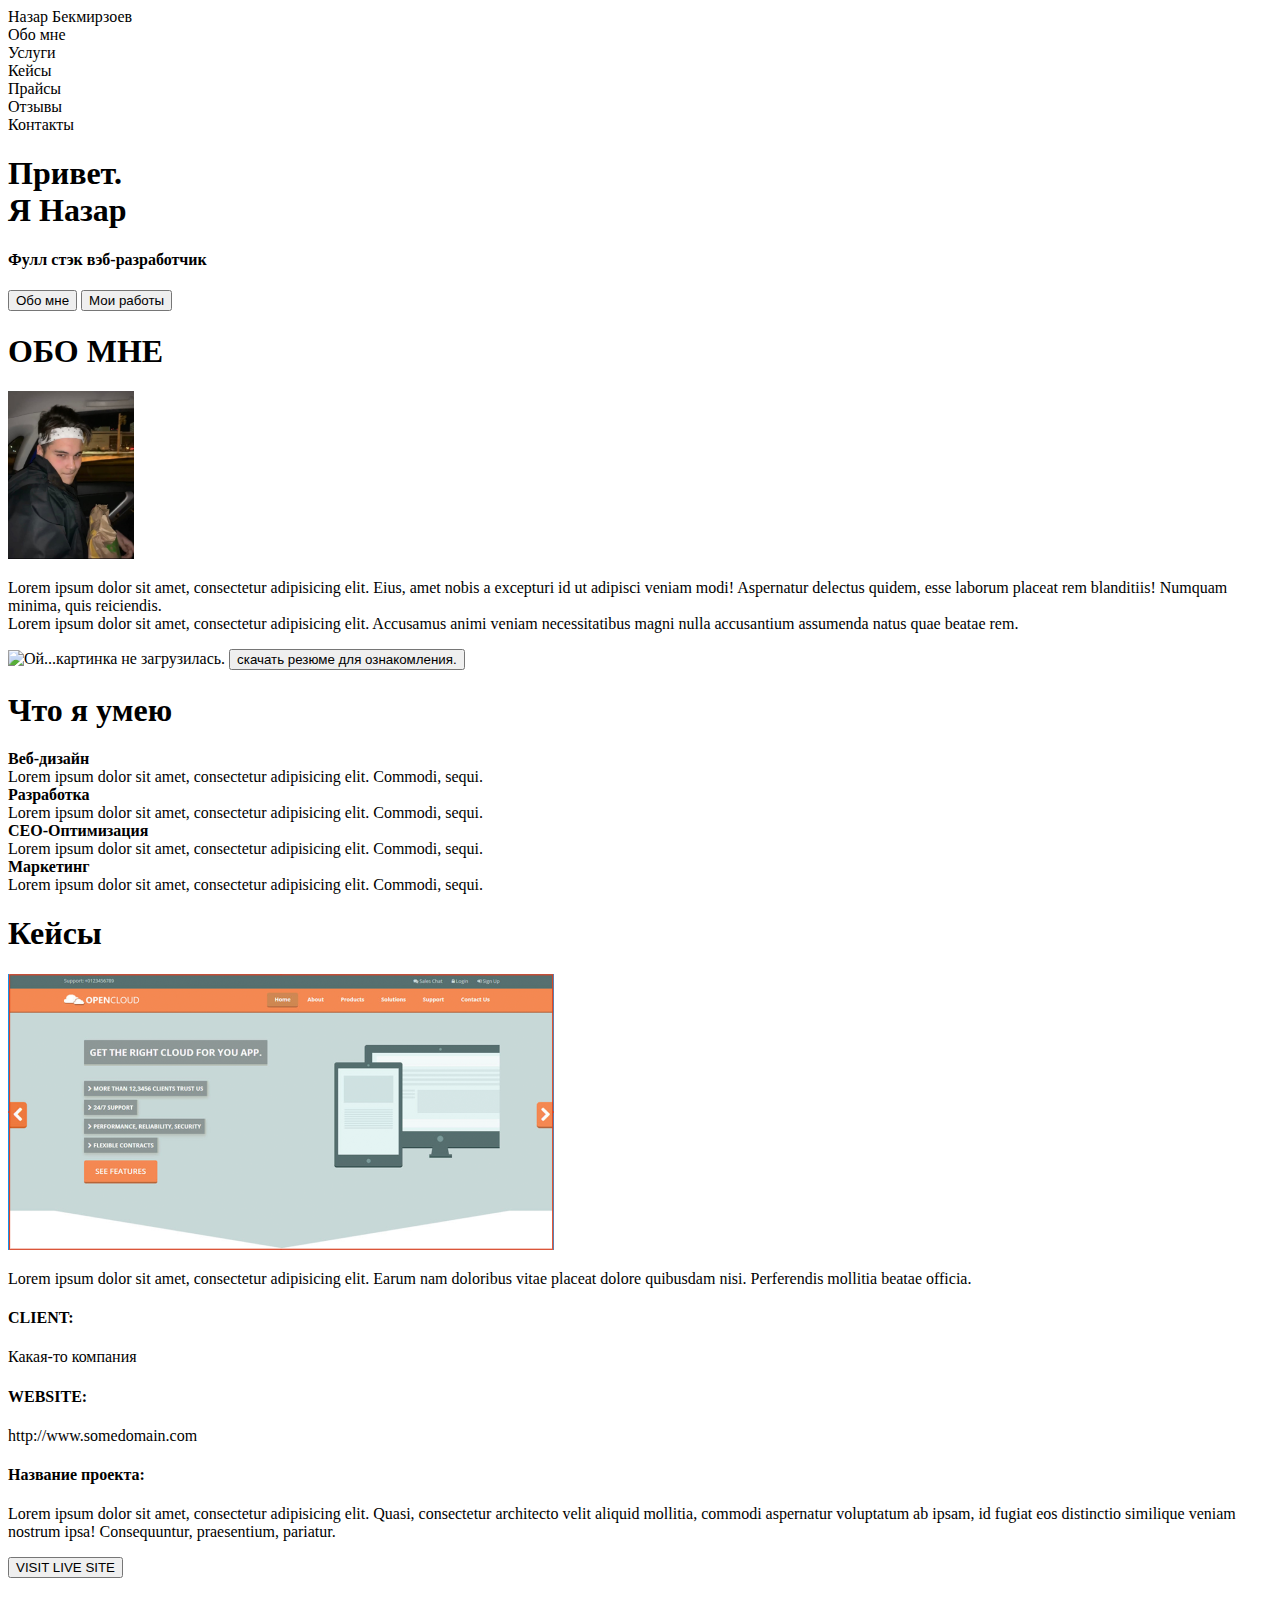
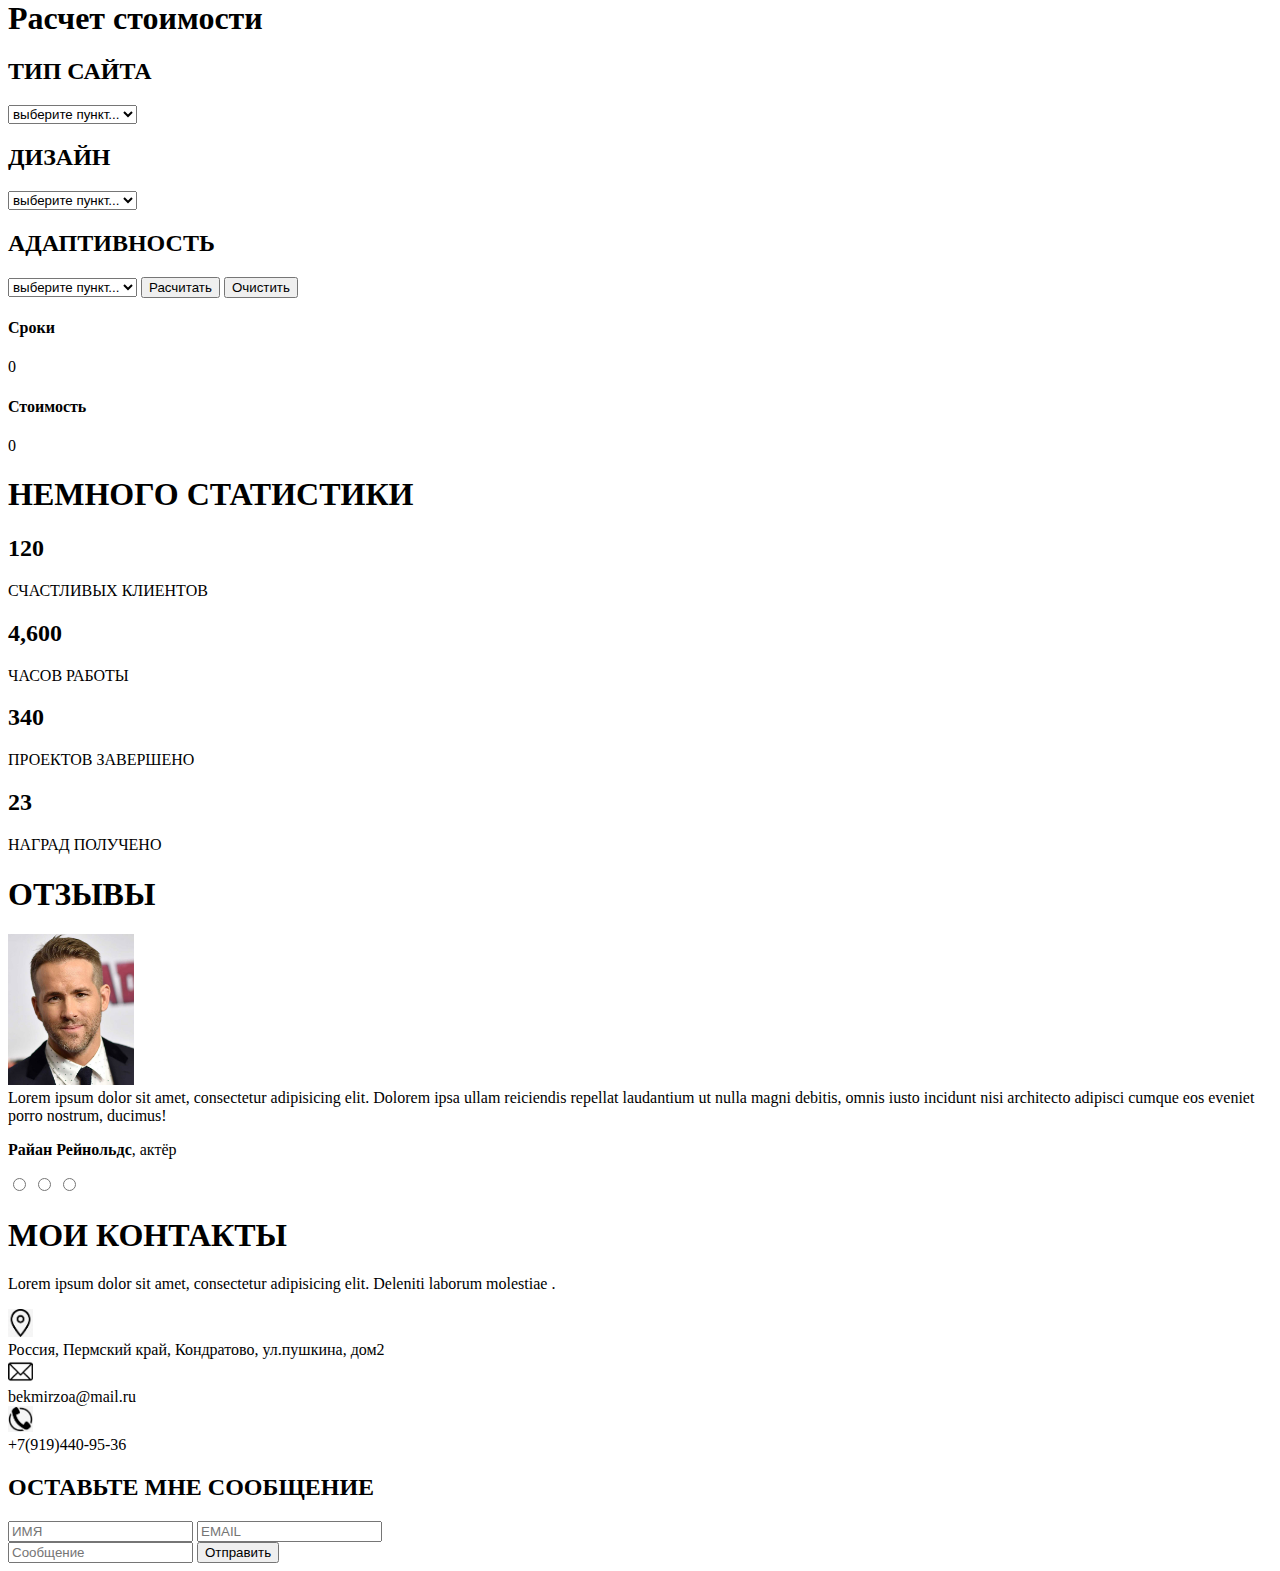
==== MyProject/index.html @ 22c027e5 "Add files via upload" ====
<!DOCTYPE html>
<html lang="en">

<head>
    <meta charset="UTF-8">
    <meta name="discription" content="Это моя первая страница вэбавтора...">
    <meta name="author" content="Nazar">
    <meta name="robots" content="all">
    <meta property="og:title">
    <title>Назар. Первая практика</title>
</head>

<body>
    <Header>
        <nav>
            <div class="logo">Назар Бекмирзоев</div>
            <div class="menu"></div>
            <li>Обо мне</li>
            <li>Услуги</li>
            <li>Кейсы</li>
            <li>Прайсы</li>
            <li>Отзывы</li>
            <li>Контакты</li>
        </nav>
    </Header>
    <div class="main">
        <div class="title__conainer">
            <h1>Привет. <br>Я Назар </h1>
            <h4>Фулл стэк вэб-разработчик</h4>
            <input type="submit" value="Обо мне">
            <input type="submit" value="Мои работы">
            <h1>ОБО МНЕ</h1> <img width=10% src="src/img/%D0%BD%D0%B0%D0%B7%D0%B0%D1%80.jpg" alt="">
            <p>Lorem ipsum dolor sit amet, consectetur adipisicing elit. Eius, amet nobis a excepturi id ut adipisci veniam modi! Aspernatur delectus quidem, esse laborum placeat rem blanditiis! Numquam minima, quis reiciendis.
                <br> Lorem ipsum dolor sit amet, consectetur adipisicing elit. Accusamus animi veniam necessitatibus magni nulla accusantium assumenda natus quae beatae rem. </p> <img width=2% src="https://encrypted-tbn0.gstatic.com/images?q=tbn:ANd9GcRUoKdxsr9rNKxUv9WUx3dNxDLWxUiOtgO8PGc4T6aV1w&s" alt="Ой...картинка не загрузилась.">
            <input type="submit" value="скачать резюме для ознакомления.">
            <h1>Что я умею</h1>
            <li><span><b>Веб-дизайн</b><br>Lorem ipsum dolor sit amet, consectetur adipisicing elit. Commodi, sequi.</span></li>
            <li><span><b>Разработка</b><br>Lorem ipsum dolor sit amet, consectetur adipisicing elit. Commodi, sequi.</span></li>
            <li><span><b>CEO-Оптимизация</b><br>Lorem ipsum dolor sit amet, consectetur adipisicing elit. Commodi, sequi.</span></li>
            <li><span><b>Маркетинг</b><br>Lorem ipsum dolor sit amet, consectetur adipisicing elit. Commodi, sequi.</span></li>
            <h1>Кейсы</h1> <img src="src/img/%D0%9A%D0%95%D0%99%D0%A1%D0%AB.png" alt="Ой...картинка не загрузилась.">
            <p>Lorem ipsum dolor sit amet, consectetur adipisicing elit. Earum nam doloribus vitae placeat dolore quibusdam nisi. Perferendis mollitia beatae officia.</p>
            <h4>CLIENT:</h4>
            <p>Какая-то компания</p>
            <h4>WEBSITE:</h4>
            <p>http://www.somedomain.com</p>
            <h4>Название проекта:</h4>
            <p>Lorem ipsum dolor sit amet, consectetur adipisicing elit. Quasi, consectetur architecto velit aliquid mollitia, commodi aspernatur voluptatum ab ipsam, id fugiat eos distinctio similique veniam nostrum ipsa! Consequuntur, praesentium, pariatur.</p>
            <input type="button" value="VISIT LIVE SITE">
            <h1>Расчет стоимости</h1>
            <form action="a">
                <h2>ТИП САЙТА</h2>
                <select name="list1" id="list2">
                    <option value="opt1">выберите пункт...</option>
                    <option value="opt2">пункт1</option>
                    <option value="opt3">пункт2</option>
                    <option value="opt4">пункт3</option>
                </select>
                <h2>ДИЗАЙН</h2>
                <select name="list2" id="list3">
                    <option value="opt1">выберите пункт...</option>
                    <option value="opt2">пункт1</option>
                    <option value="opt2">пункт2</option>
                    <option value="opt2">пункт3</option>
                </select>
                <h2>АДАПТИВНОСТЬ</h2>
                <select name="list3" id="list4">
                    <option value="opt1">выберите пункт...</option>
                    <option value="opt2">пункт1</option>
                    <option value="opt2">пункт2</option>
                    <option value="opt2">пункт3</option>
                </select>
                <input type="button" value="Расчитать">
                <input type="reset" value="Очистить"> </form>
            <h4>Сроки</h4> <span>0</span>
            <h4>Стоимость</h4> <span>0</span>
            <h1>НЕМНОГО СТАТИСТИКИ</h1>
            <h2>120</h2> <span>СЧАСТЛИВЫХ КЛИЕНТОВ</span>
            <h2>4,600</h2> <span>ЧАСОВ РАБОТЫ</span>
            <h2>340</h2> <span>ПРОЕКТОВ ЗАВЕРШЕНО</span>
            <h2>23</h2> <span>НАГРАД ПОЛУЧЕНО</span>
            <h1>ОТЗЫВЫ</h1> <img width=10% src="src/img/%D1%80%D0%B0%D0%B9%D0%B0%D0%BD.jpg" alt="Ой...картинка не загрузилась."> <span><br>Lorem ipsum dolor sit amet, consectetur adipisicing elit. Dolorem ipsa ullam reiciendis repellat laudantium ut nulla magni debitis, omnis iusto incidunt nisi architecto adipisci cumque eos eveniet porro nostrum, ducimus!</span>
            <p><b>Райан Рейнольдс</b>, актёр</p>
            <input type="radio" name "text_input1" value="1">
            <input type="radio" name "text_input1" value="2">
            <input type="radio" name "text_input1" value="3">
            <h1>МОИ КОНТАКТЫ</h1>
            <p>Lorem ipsum dolor sit amet, consectetur adipisicing elit. Deleniti laborum molestiae .</p>   
            <img width="2%" src="src/img/geo.jpg" alt="Ой, картинка не загрузилась."> 
            <br>Россия, Пермский край, Кондратово, ул.пушкина, дом2  
            <br><img width="2%" src="src/img/mail.png" alt="Ой, картинка не загрузилась."> 
            <br>bekmirzoa@mail.ru
            <br><img width="2%" src="src/img/telephone.png" alt="Ой, картинка не загрузилась."> 
            <br>+7(919)440-95-36    
            <h2>ОСТАВЬТЕ МНЕ СООБЩЕНИЕ</h2>

            <input type="text" name"text_input" value"" placeholder="ИМЯ">    <input type="text" name"text_input" value"" placeholder="EMAIL">
            <br><input type="text" name"text_input" value"" placeholder="Сообщение"> <input type="submit" value="Отправить">
               
                  
    </body>
</html>
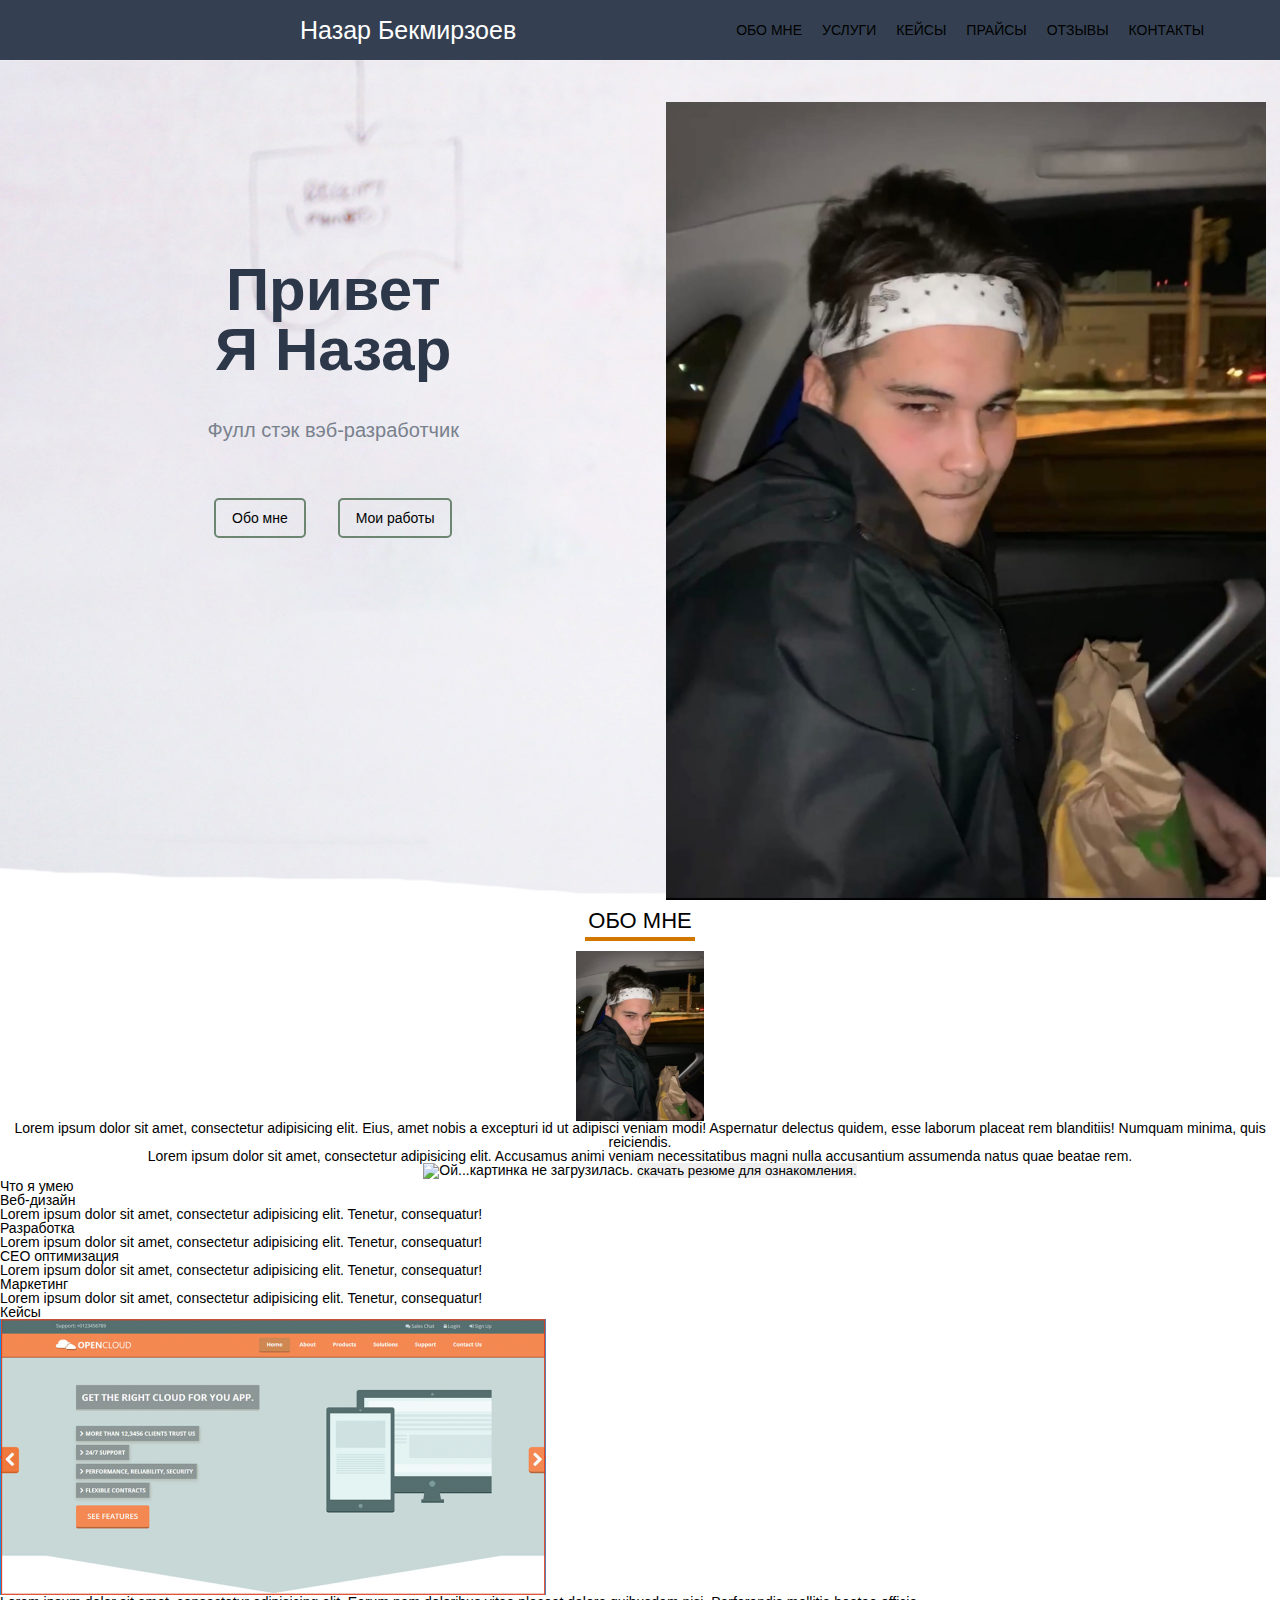
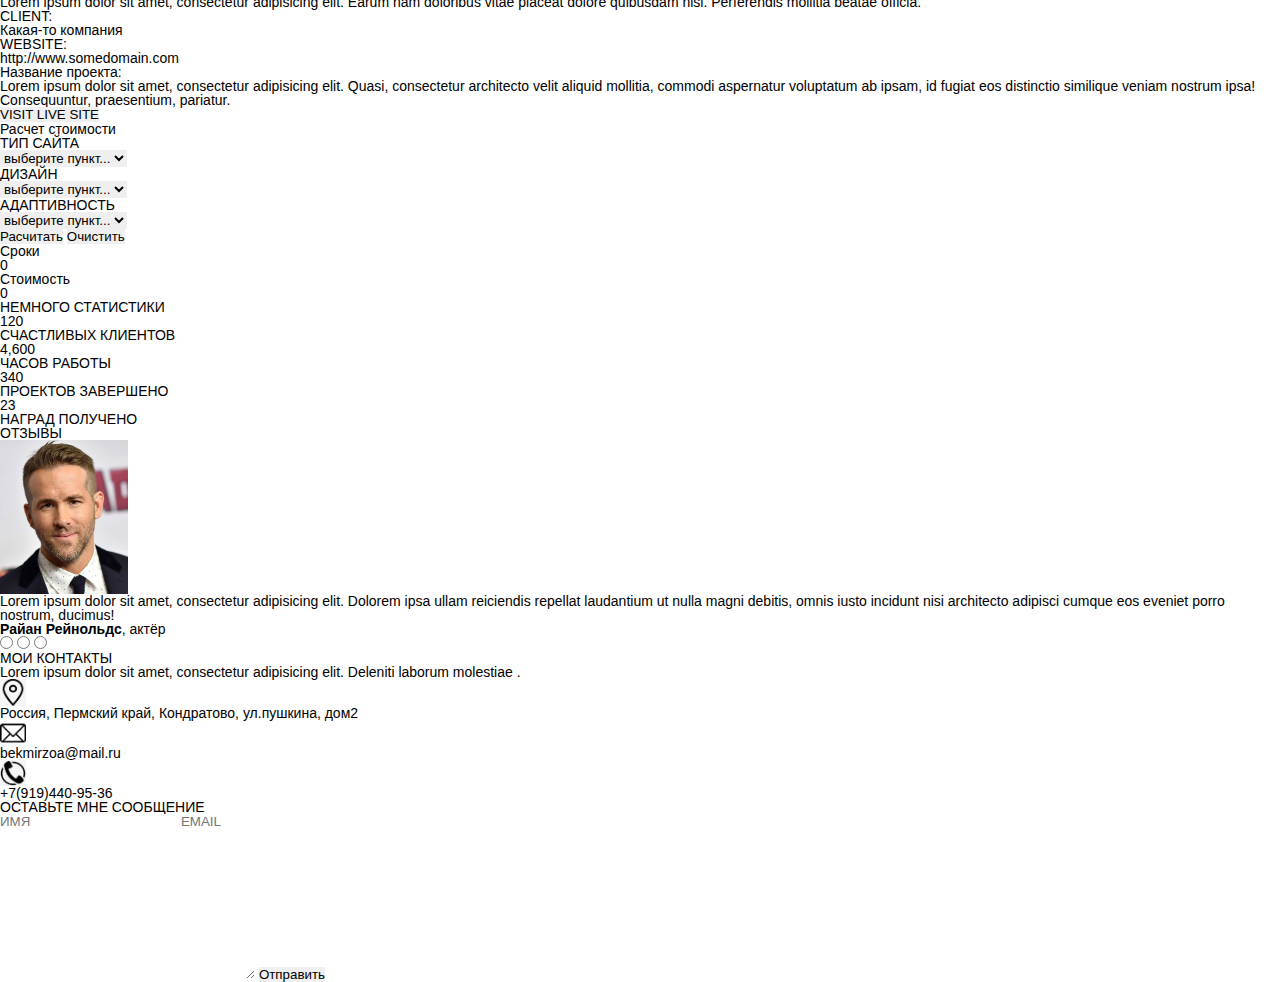
==== commit d62db339: "Add files via upload" ====
--- a/MyProject/index.html
+++ b/MyProject/index.html
@@ -7,37 +7,58 @@
     <meta name="author" content="Nazar">
     <meta name="robots" content="all">
     <meta property="og:title">
+    <link rel="stylesheet" href="src/css/reset.css">
+    <link rel="stylesheet" href="src/css/style.css">
     <title>Назар. Первая практика</title>
 </head>
 
 <body>
-    <Header>
+    <header>
         <nav>
             <div class="logo">Назар Бекмирзоев</div>
-            <div class="menu"></div>
-            <li>Обо мне</li>
-            <li>Услуги</li>
-            <li>Кейсы</li>
-            <li>Прайсы</li>
-            <li>Отзывы</li>
-            <li>Контакты</li>
+            <div class="menu">
+                <ul>
+                    <li><a href="$">Обо мне</a></li>
+                    <li><a href="$">Услуги</a></li>
+                    <li><a href="$">Кейсы</a></li>
+                    <li><a href="$">Прайсы</a></li>
+                    <li><a href="$">Отзывы</a></li>
+                    <li><a href="$">Контакты</a></li>
+                </ul>
+            </div>
         </nav>
-    </Header>
+    </header>
     <div class="main">
         <div class="title__conainer">
-            <h1>Привет. <br>Я Назар </h1>
+            <h1>Привет <br>Я Назар </h1>
             <h4>Фулл стэк вэб-разработчик</h4>
             <input type="submit" value="Обо мне">
             <input type="submit" value="Мои работы">
-            <h1>ОБО МНЕ</h1> <img width=10% src="src/img/%D0%BD%D0%B0%D0%B7%D0%B0%D1%80.jpg" alt="">
-            <p>Lorem ipsum dolor sit amet, consectetur adipisicing elit. Eius, amet nobis a excepturi id ut adipisci veniam modi! Aspernatur delectus quidem, esse laborum placeat rem blanditiis! Numquam minima, quis reiciendis.
-                <br> Lorem ipsum dolor sit amet, consectetur adipisicing elit. Accusamus animi veniam necessitatibus magni nulla accusantium assumenda natus quae beatae rem. </p> <img width=2% src="https://encrypted-tbn0.gstatic.com/images?q=tbn:ANd9GcRUoKdxsr9rNKxUv9WUx3dNxDLWxUiOtgO8PGc4T6aV1w&s" alt="Ой...картинка не загрузилась.">
-            <input type="submit" value="скачать резюме для ознакомления.">
-            <h1>Что я умею</h1>
-            <li><span><b>Веб-дизайн</b><br>Lorem ipsum dolor sit amet, consectetur adipisicing elit. Commodi, sequi.</span></li>
-            <li><span><b>Разработка</b><br>Lorem ipsum dolor sit amet, consectetur adipisicing elit. Commodi, sequi.</span></li>
-            <li><span><b>CEO-Оптимизация</b><br>Lorem ipsum dolor sit amet, consectetur adipisicing elit. Commodi, sequi.</span></li>
-            <li><span><b>Маркетинг</b><br>Lorem ipsum dolor sit amet, consectetur adipisicing elit. Commodi, sequi.</span></li>
+        </div>
+    </div>
+            <div class="about_me"> 
+                <h2>ОБО МНЕ</h2>
+                <img width=10% src="src/img/%D0%BD%D0%B0%D0%B7%D0%B0%D1%80.jpg" alt="">
+                <p>Lorem ipsum dolor sit amet, consectetur adipisicing elit. Eius, amet nobis a excepturi id ut adipisci veniam modi! Aspernatur delectus quidem, esse laborum placeat rem blanditiis! Numquam minima, quis reiciendis.
+                    <br> Lorem ipsum dolor sit amet, consectetur adipisicing elit. Accusamus animi veniam necessitatibus magni nulla accusantium assumenda natus quae beatae rem. </p> <img width=2% src="https://encrypted-tbn0.gstatic.com/images?q=tbn:ANd9GcRUoKdxsr9rNKxUv9WUx3dNxDLWxUiOtgO8PGc4T6aV1w&s" alt="Ой...картинка не загрузилась.">
+                <input type="submit" value="скачать резюме для ознакомления."> </div>
+            <h2>Что я умею</h2>
+            <div class="skillsitem">
+                <h3>Веб-дизайн</h3>
+                <p>Lorem ipsum dolor sit amet, consectetur adipisicing elit. Tenetur, consequatur!</p>
+            </div>
+            <div class="skillsitem">
+                <h3>Разработка</h3>
+                <p>Lorem ipsum dolor sit amet, consectetur adipisicing elit. Tenetur, consequatur!</p>
+            </div>
+            <div class="skillsitem">
+                <h3>СЕО оптимизация</h3>
+                <p>Lorem ipsum dolor sit amet, consectetur adipisicing elit. Tenetur, consequatur!</p>
+            </div>
+            <div class="skillsitem">
+                <h3>Маркетинг</h3>
+                <p>Lorem ipsum dolor sit amet, consectetur adipisicing elit. Tenetur, consequatur!</p>
+            </div>
             <h1>Кейсы</h1> <img src="src/img/%D0%9A%D0%95%D0%99%D0%A1%D0%AB.png" alt="Ой...картинка не загрузилась.">
             <p>Lorem ipsum dolor sit amet, consectetur adipisicing elit. Earum nam doloribus vitae placeat dolore quibusdam nisi. Perferendis mollitia beatae officia.</p>
             <h4>CLIENT:</h4>
@@ -47,7 +68,8 @@
             <h4>Название проекта:</h4>
             <p>Lorem ipsum dolor sit amet, consectetur adipisicing elit. Quasi, consectetur architecto velit aliquid mollitia, commodi aspernatur voluptatum ab ipsam, id fugiat eos distinctio similique veniam nostrum ipsa! Consequuntur, praesentium, pariatur.</p>
             <input type="button" value="VISIT LIVE SITE">
-            <h1>Расчет стоимости</h1>
+            <div class="hmc">
+            <h2>Расчет стоимости</h2>
             <form action="a">
                 <h2>ТИП САЙТА</h2>
                 <select name="list1" id="list2">
@@ -69,34 +91,33 @@
                     <option value="opt2">пункт1</option>
                     <option value="opt2">пункт2</option>
                     <option value="opt2">пункт3</option>
-                </select>
+                </select></div>
                 <input type="button" value="Расчитать">
                 <input type="reset" value="Очистить"> </form>
             <h4>Сроки</h4> <span>0</span>
             <h4>Стоимость</h4> <span>0</span>
-            <h1>НЕМНОГО СТАТИСТИКИ</h1>
-            <h2>120</h2> <span>СЧАСТЛИВЫХ КЛИЕНТОВ</span>
+            <h2>НЕМНОГО СТАТИСТИКИ</h2>
+            <h3>120</h3> <span>СЧАСТЛИВЫХ КЛИЕНТОВ</span>
             <h2>4,600</h2> <span>ЧАСОВ РАБОТЫ</span>
-            <h2>340</h2> <span>ПРОЕКТОВ ЗАВЕРШЕНО</span>
-            <h2>23</h2> <span>НАГРАД ПОЛУЧЕНО</span>
-            <h1>ОТЗЫВЫ</h1> <img width=10% src="src/img/%D1%80%D0%B0%D0%B9%D0%B0%D0%BD.jpg" alt="Ой...картинка не загрузилась."> <span><br>Lorem ipsum dolor sit amet, consectetur adipisicing elit. Dolorem ipsa ullam reiciendis repellat laudantium ut nulla magni debitis, omnis iusto incidunt nisi architecto adipisci cumque eos eveniet porro nostrum, ducimus!</span>
+            <h3>340</h3> <span>ПРОЕКТОВ ЗАВЕРШЕНО</span>
+            <h3>23</h3> <span>НАГРАД ПОЛУЧЕНО</span>
+            <h2>ОТЗЫВЫ</h2> <img width=10% src="src/img/%D1%80%D0%B0%D0%B9%D0%B0%D0%BD.jpg" alt="Ой...картинка не загрузилась."> <span><br>Lorem ipsum dolor sit amet, consectetur adipisicing elit. Dolorem ipsa ullam reiciendis repellat laudantium ut nulla magni debitis, omnis iusto incidunt nisi architecto adipisci cumque eos eveniet porro nostrum, ducimus!</span>
             <p><b>Райан Рейнольдс</b>, актёр</p>
-            <input type="radio" name "text_input1" value="1">
-            <input type="radio" name "text_input1" value="2">
-            <input type="radio" name "text_input1" value="3">
-            <h1>МОИ КОНТАКТЫ</h1>
-            <p>Lorem ipsum dolor sit amet, consectetur adipisicing elit. Deleniti laborum molestiae .</p>   
-            <img width="2%" src="src/img/geo.jpg" alt="Ой, картинка не загрузилась."> 
-            <br>Россия, Пермский край, Кондратово, ул.пушкина, дом2  
-            <br><img width="2%" src="src/img/mail.png" alt="Ой, картинка не загрузилась."> 
+            <input type="radio" name="text_input1" value="1">
+            <input type="radio" name="text_input1" value="2">
+            <input type="radio" name="text_input1" value="3">
+            <h2>МОИ КОНТАКТЫ</h2>
+            <p>Lorem ipsum dolor sit amet, consectetur adipisicing elit. Deleniti laborum molestiae .</p> <img width="2%" src="src/img/geo.jpg" alt="Ой, картинка не загрузилась.">
+            <br>Россия, Пермский край, Кондратово, ул.пушкина, дом2
+            <br><img width="2%" src="src/img/mail.png" alt="Ой, картинка не загрузилась.">
             <br>bekmirzoa@mail.ru
-            <br><img width="2%" src="src/img/telephone.png" alt="Ой, картинка не загрузилась."> 
-            <br>+7(919)440-95-36    
+            <br><img width="2%" src="src/img/telephone.png" alt="Ой, картинка не загрузилась.">
+            <br>+7(919)440-95-36
             <h2>ОСТАВЬТЕ МНЕ СООБЩЕНИЕ</h2>
+            <input type="text" name "text_input" value "" placeholder="ИМЯ">
+            <input type="text" name "text_input" value "" placeholder="EMAIL">
+            <br>
+            <textarea name="Сообщение" id="" cols="30" rows="10"></textarea>
+            <input type="submit" value="Отправить"> </body>
 
-            <input type="text" name"text_input" value"" placeholder="ИМЯ">    <input type="text" name"text_input" value"" placeholder="EMAIL">
-            <br><input type="text" name"text_input" value"" placeholder="Сообщение"> <input type="submit" value="Отправить">
-               
-                  
-    </body>
 </html>--- a/MyProject/src/css/style.css
+++ b/MyProject/src/css/style.css
@@ -0,0 +1,79 @@
+body {
+    font-family: Arial, sans-serif
+}
+
+nav {
+    width: 100%;
+    height: 60px;
+    background: #344051
+}
+
+.logo {
+    color: #fff;
+    font-size: 25px;
+    line-height: 60px;
+    padding-left: 300px;
+    float: left;
+}
+
+.menu {
+    float: left;
+    padding-left: 220px;
+}
+
+.menu li{
+    color: white;
+    float: left;
+    line-height: 60px;
+    margin-right: 20px;
+    font-size: 14px;
+    text-transform: uppercase;
+}
+.main {
+    width:100%;
+    height: calc(100% - 60px);
+    background: 
+    url(../img/%D0%BD%D0%B0%D0%B7%D0%B0%D1%80.jpg)98% 100%/auto 95% no-repeat,
+    url(../img/bg.jpg) center/cover no-repeat;
+   
+}
+
+.title__conainer{ 
+    float: left;
+    margin: 200px 200px;
+    color: #2c384a;
+    text-align: center;
+}
+.title__conainer h1{
+    font-size: 60px;
+    font-weight: bold;
+}
+.title__conainer h4{
+    margin-top:40px;
+    font-size: 20px;
+    color: #79818d;
+    
+}
+.title__conainer input{
+    height: 40px;
+    text-align:center;
+    border: 2px solid #6d8672;
+    background: none;
+    border-radius: 5px;
+    font-size: 14px;
+    padding-right: 16px;
+    padding-left: 16px;
+    margin-top: 30px;
+    margin: 58px 14px    
+}
+.about_me h2{
+    text-align: center;
+    border-bottom: 4px solid #d17700;
+    width: 110px;
+    font-size: 22px;
+    margin: 10px auto;
+    padding-bottom: 5px;
+}
+.about_me {
+    text-align: center;
+}